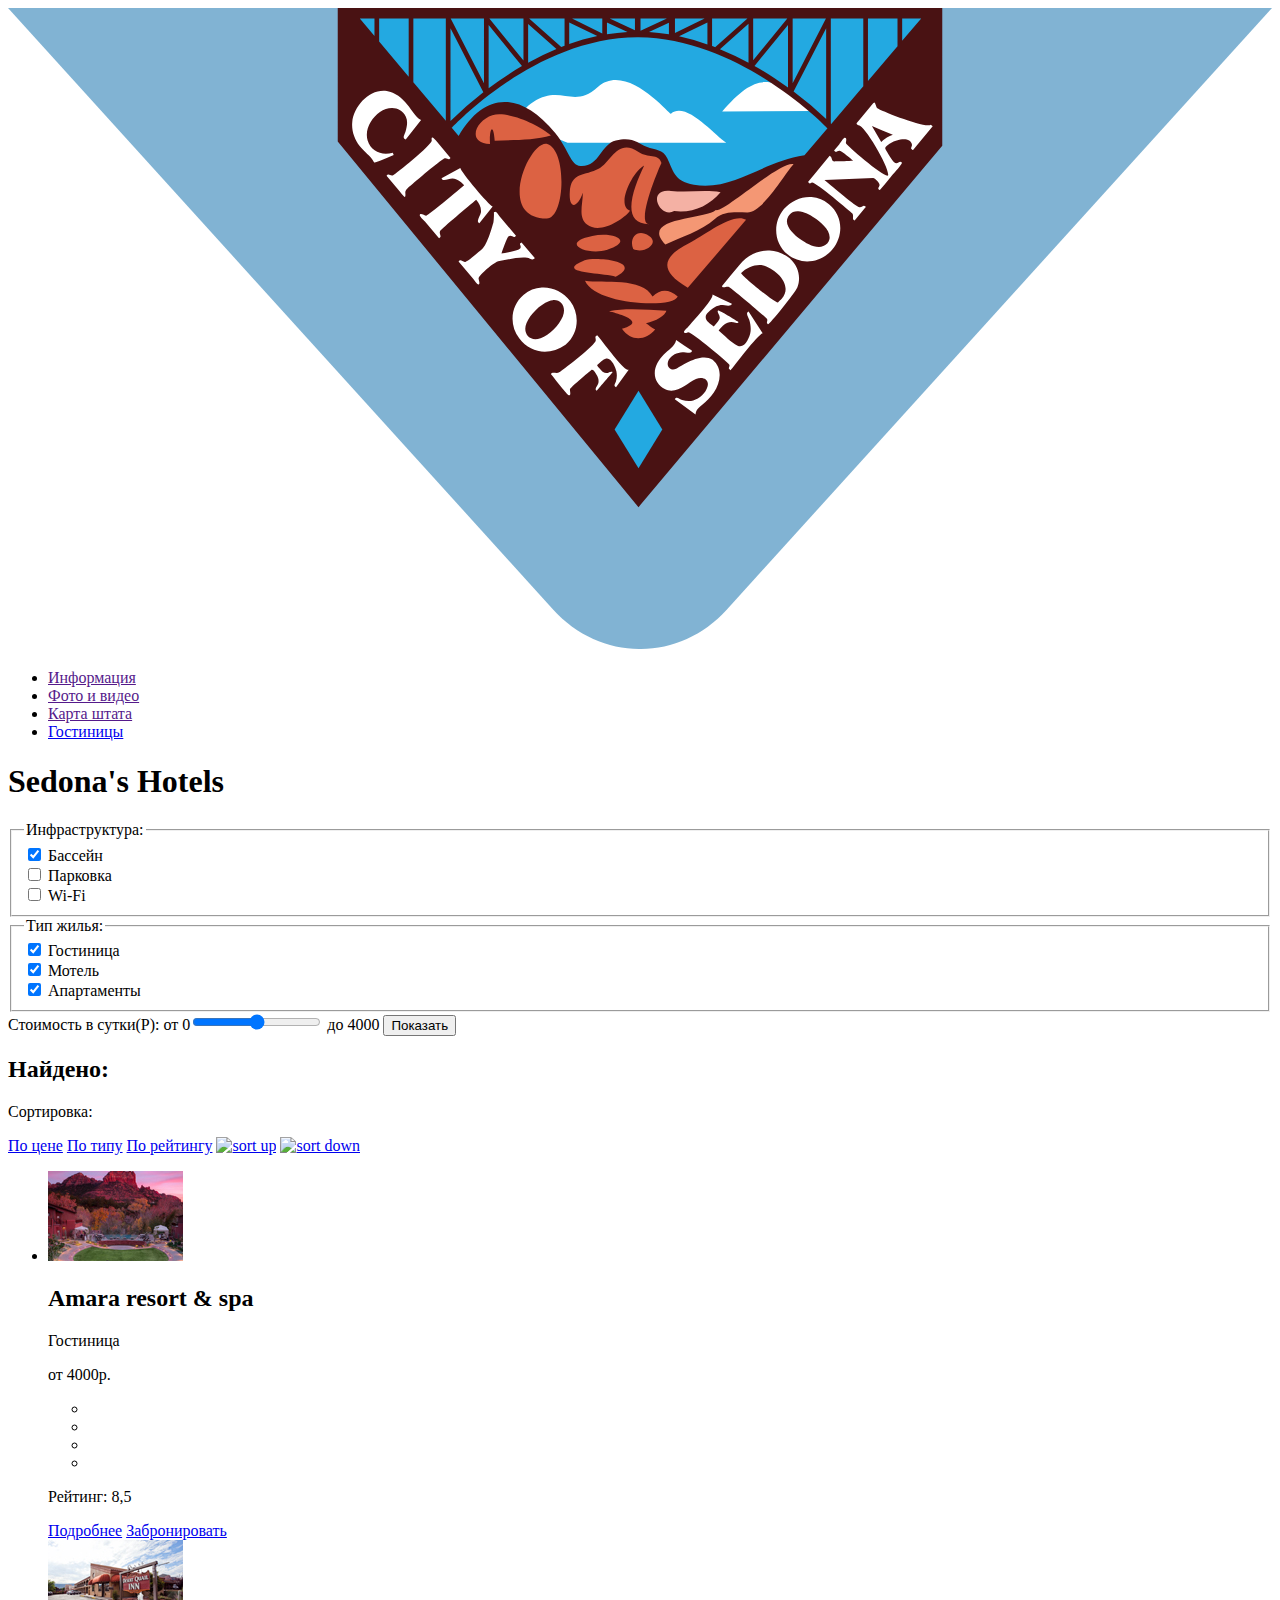
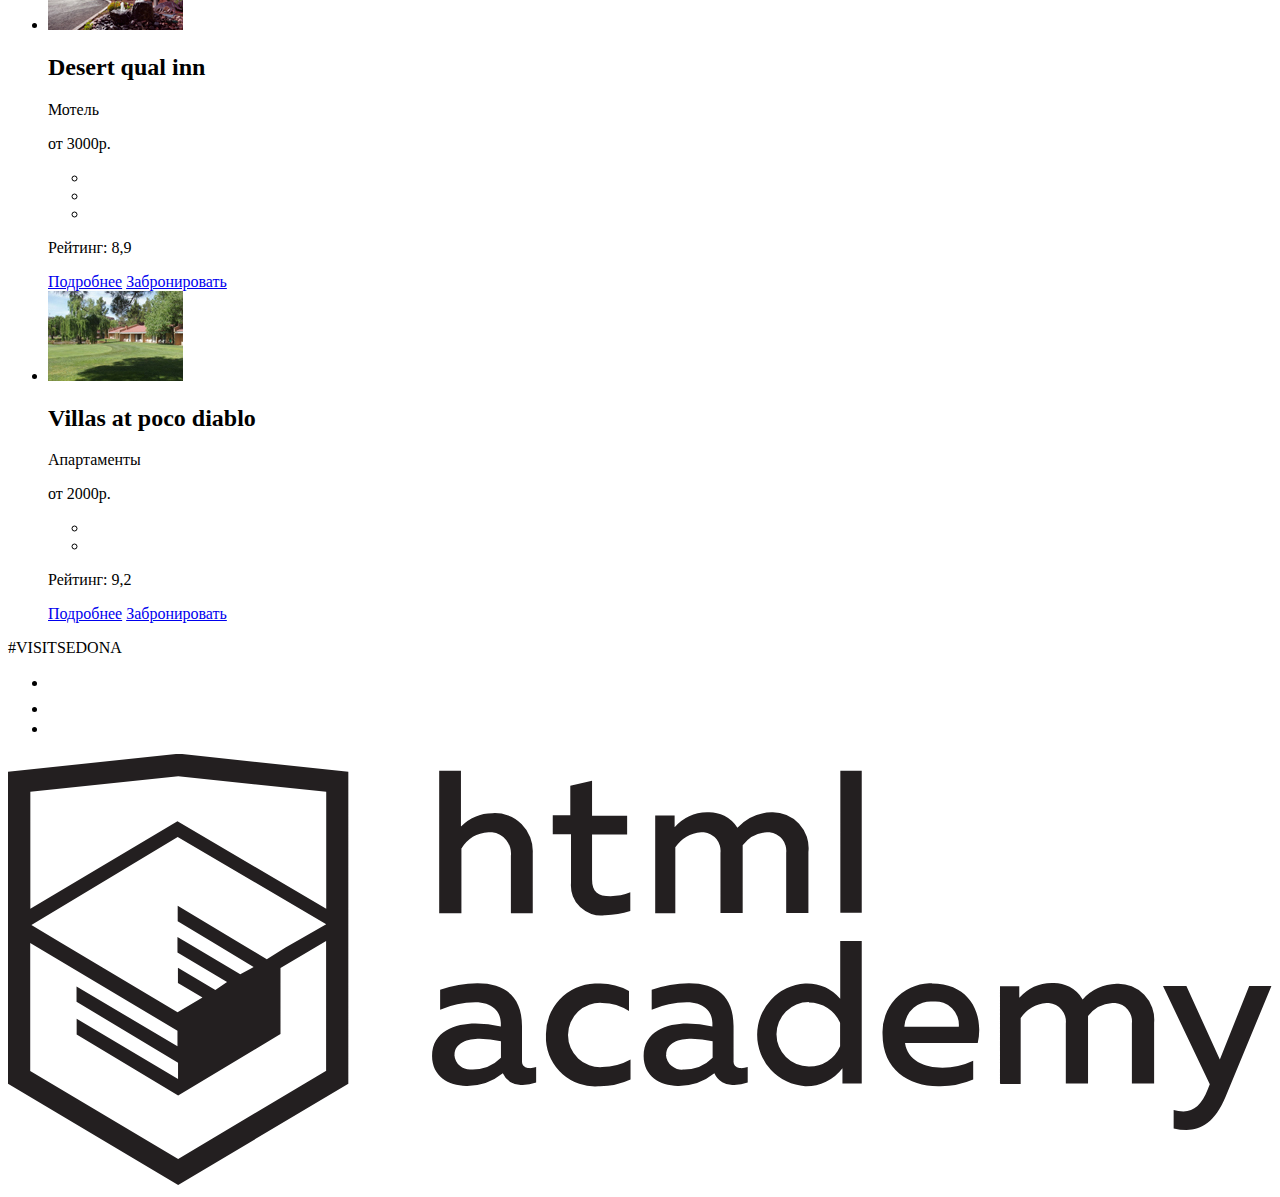
==== inner.html @ 4bd3dede "доступность" ====
<!DOCTYPE html>
<html lang="ru">
  <head>
    <meta charset="utf-8">
    <title>Гостиницы</title>
  </head>
  <body>
 <header>
   <nav>
     <a href="index.html"> <img src="img/logo-sedona.svg"  alt="Logo City of Sedona"></a> <!-- логотип как ссылка на главную страницу, не является пунктом меню-->
    <ul>
      <li><a href="">Информация</a></li> 
      <li><a href="">Фото и видео</a></li>
      <li><a href="">Карта штата</a></li>
      <li><a href="inner.html">Гостиницы</a></li>
    </ul>
   </nav>
 </header>
 <main>
     <h1 class="visually-hidden">Sedona's Hotels</h1>
        <!-- подбор гостиницы по критериям <span></span>-->
<!-- карточки гостиниц -->
<form action="#" method="get">

<fieldset>
    <legend>Инфраструктура:</legend>
  <input type="checkbox" name="pool" checked id="pool-field"> <label for="pool-field">Бассейн</label> <br>
  <input type="checkbox" name="parking"  id="parking-field"> <label for="parking-field">Парковка</label> <br>
  <input type="checkbox" name="wifi" id="wifi-field"> <label for="wifi-field">Wi-Fi</label>
</fieldset>

<fieldset>
    <legend>Тип жилья:</legend>
  <input type="checkbox" name="hotel"  id="hotel-field" checked> <label for="hotel-field">Гостиница</label> <br>
  <input type="checkbox" name="motel" id="motel-field" checked> <label for="motel-field">Мотель</label> <br>
  <input type="checkbox" name="apartments" id="apartments-field" checked> <label for="apartaments-field">Апартаменты</label>
</fieldset>

<label for="range-cost">Стоимость в сутки(Р):</label>
от 0<input type="range" min="0" max="4000" id="range-cost"> до 4000

<input type="submit" value="Показать">

</form>

<div>
  <h2>Найдено:</h2>
  <p>Сортировка:</p>
  <a href="#">По цене</a>
  <a href="#">По типу</a>
  <a href="#">По рейтингу</a>
  <a href="#"><img src="#" alt="sort up"></a>
  <a href="#"><img scr="#" alt="sort down"></a>
</div>
    <section>
      <ul>

        <li>
        <img src="img/hotel1.jpg" alt="hotel1">
        <h2>Amara resort & spa</h2>
        <p>Гостиница</p>
        <p>от 4000р.</p>
        
        <ul> <!-- stars-->
          <li class="stars"></li>
          <li></li>
          <li></li>
          <li></li>
        </ul>
        <p>Рейтинг: 8,5</p>
        <a href="#">Подробнее</a>
        <a href="#">Забронировать</a>
        </li>

        <li>
        <img src="img/hotel2.jpg" alt="hotel2">
        <h2>Desert qual inn</h2>
        <p>Мотель</p>
        <p>от 3000р.</p>
        
        <ul>
          <li></li>
          <li></li>
          <li></li>
        </ul>
        <p>Рейтинг: 8,9</p>
        <a href="#">Подробнее</a>
        <a href="#">Забронировать</a>
        </li>

        <li>
        <img src="img/hotel3.jpg" alt="hotel3">
        <h2>Villas at poco diablo</h2>
        <p>Апартаменты</p>
        <p>от 2000р.</p>
        <ul>
          <li></li>
          <li></li>
        </ul>
        <p>Рейтинг: 9,2</p>
        <a href="#">Подробнее</a>
        <a href="#">Забронировать</a>
        </li>

      </ul>
    </section>



 </main>
 <footer>
    <p>#VISITSEDONA</p>
      <ul>
        <li><a href="#"> <img src="img/twitter.svg" alt="Twitter link"> </a></li>
        <li><a href="#"><img src="img/fb-icon.svg" alt="FaceBook link"></a></li>
        <li><a href="#"><img src="img/youtube.svg" alt="Youtube link"></a></li>
      </ul>
      <a href=""><img src="img/logo-htmlacademy.svg"  alt="Logo HTML Academy"></a>
    
 </footer>
</body>
</html>
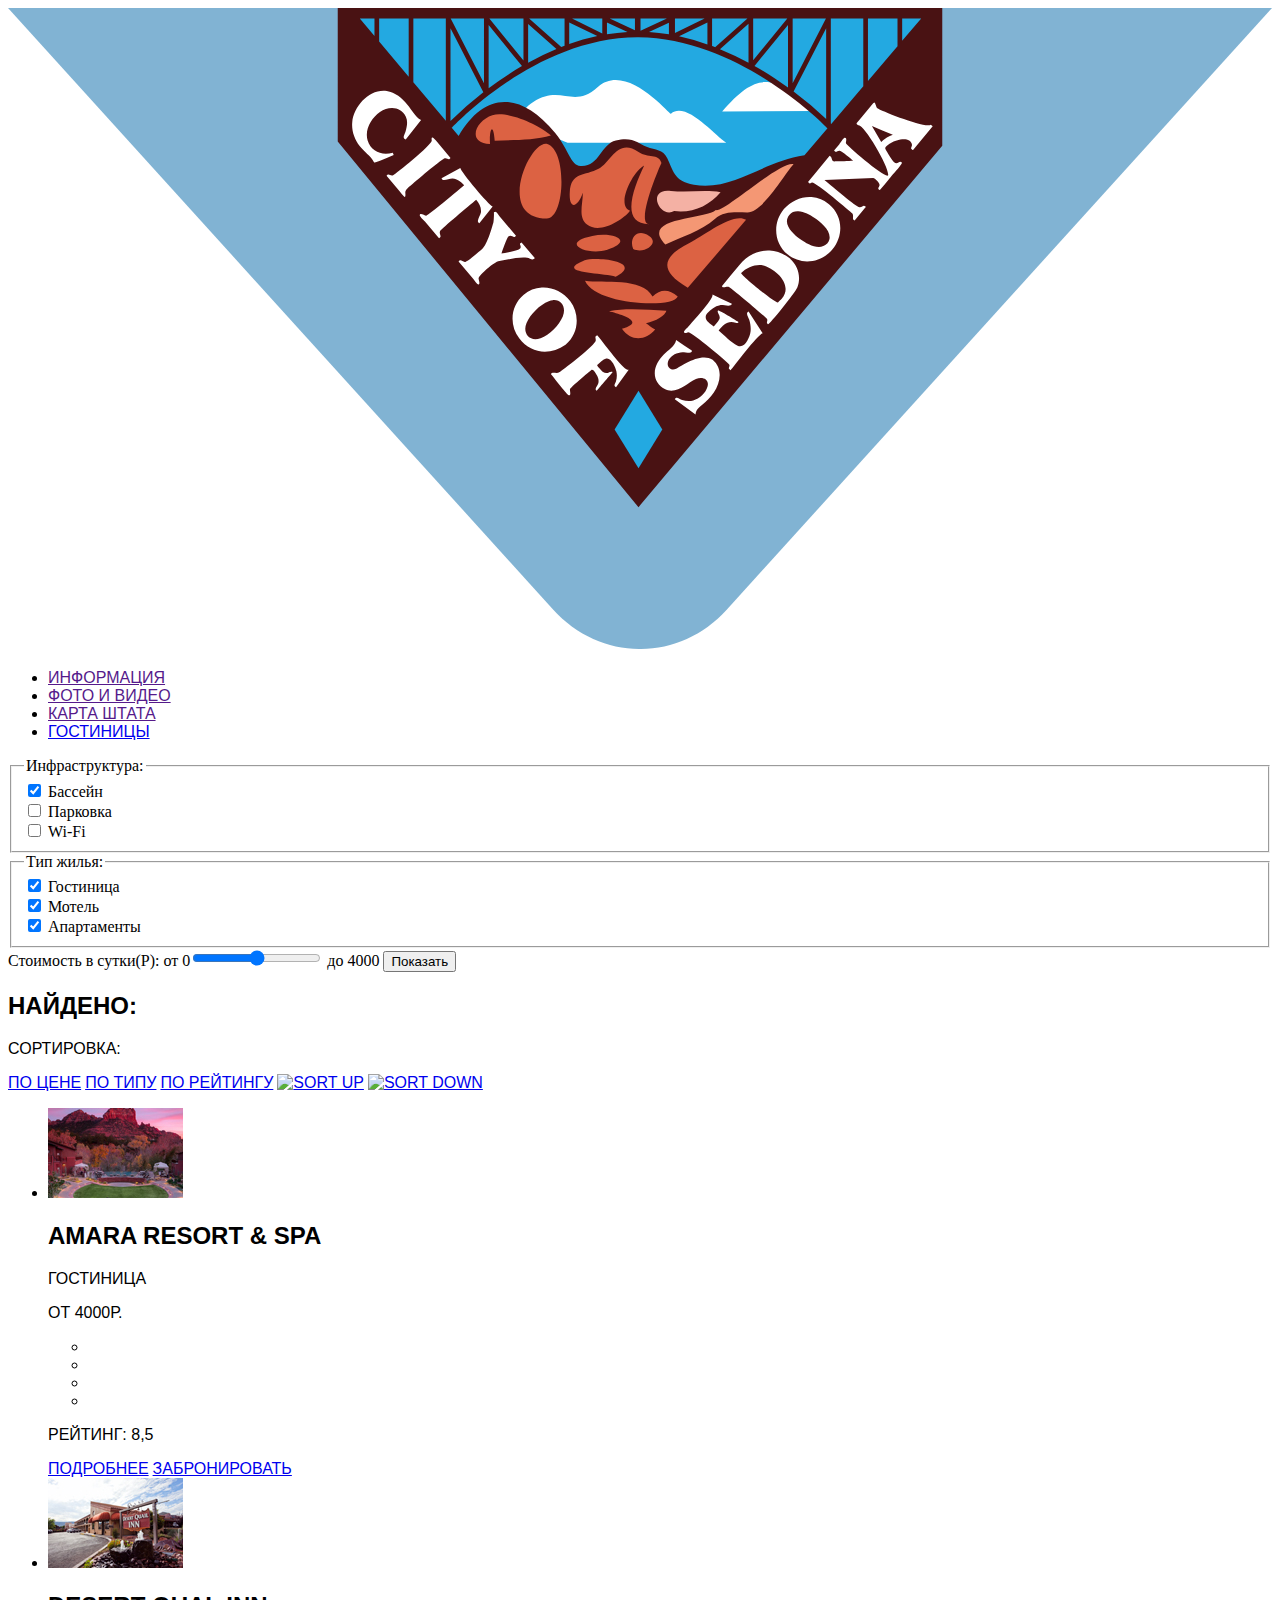
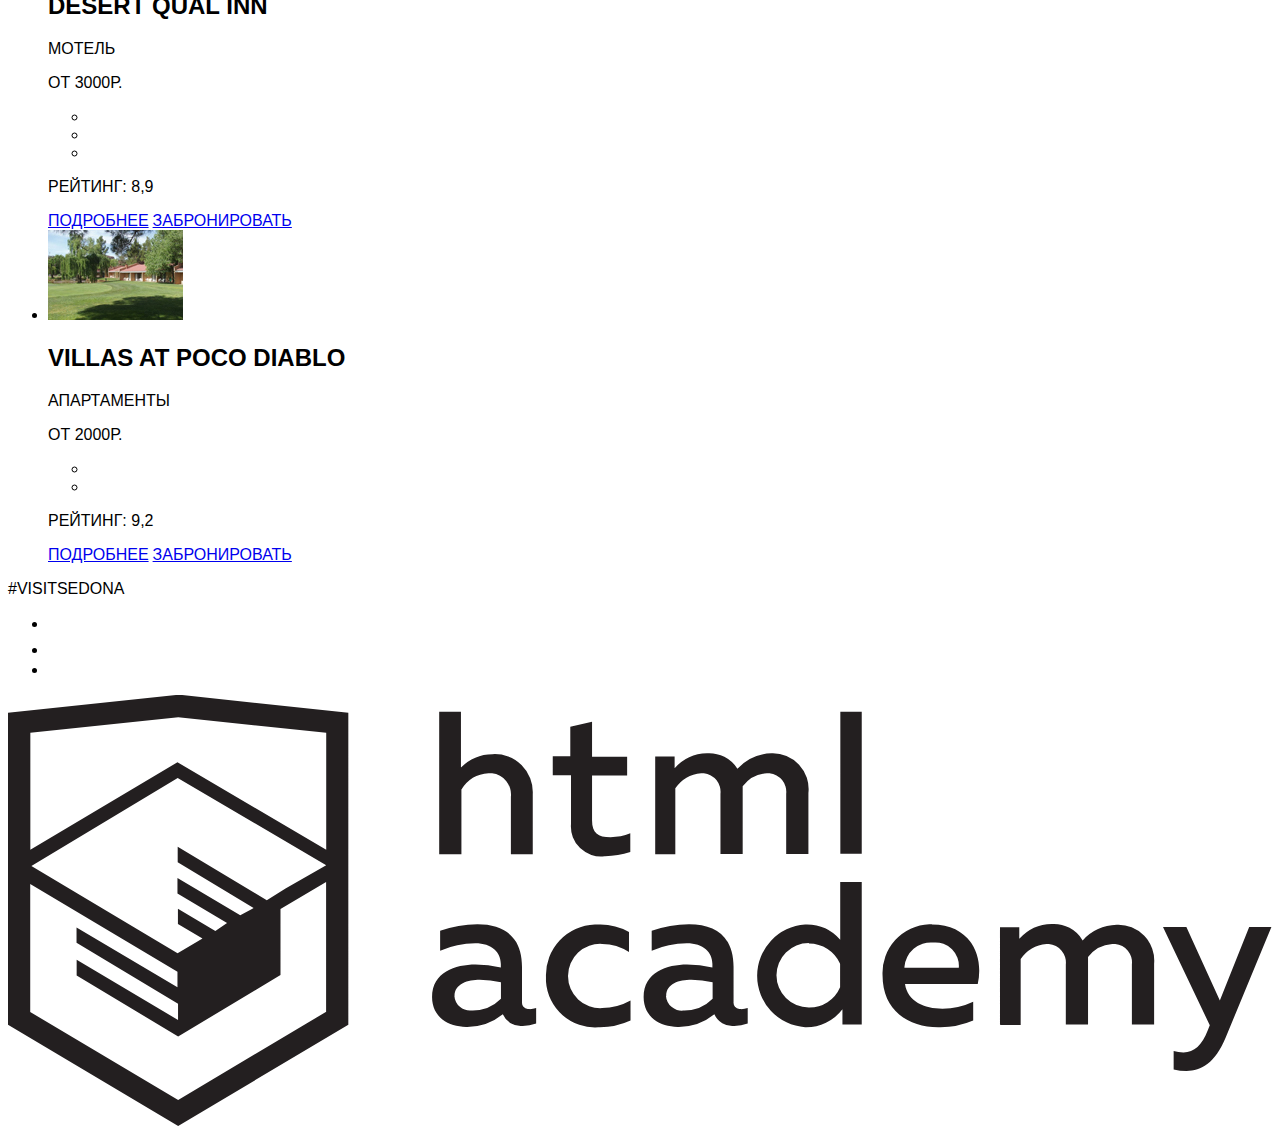
==== commit eeb57e0c: "CSS" ====
--- a/inner.html
+++ b/inner.html
@@ -3,6 +3,7 @@
   <head>
     <meta charset="utf-8">
     <title>Гостиницы</title>
+    <link rel="stylesheet" href="css/index.css">
   </head>
   <body>
  <header>
--- a/css/index.css
+++ b/css/index.css
@@ -0,0 +1,115 @@
+h1{
+    display: none
+}
+.maintext{
+    background-image: url(background_photo.jpg);
+    background-color: cadetblue;
+}
+
+.form1{
+    display: none;
+}
+p{
+    font-family: 'PT Sans', sans-serif;
+    text-transform: uppercase;
+    
+}
+a{
+    font-family: 'PT Sans', sans-serif;
+    text-transform: uppercase;
+}
+h2{
+    font-family: 'PT Sans', sans-serif;
+    text-transform: uppercase;
+}
+h3{
+    font-family: 'PT Sans', sans-serif;
+    text-transform: uppercase;
+}
+.li1{
+    background-color: #81b3d2;
+    color: white;
+}
+.greyli{
+    background-color: #eeeeee;
+}
+.header{
+
+}
+.menu1 
+{
+    float: left;
+    width: 150px;
+    min-height: 50px;
+    margin-left: 10px; 
+}
+.menu2{
+    float: left;
+    width: 150px;
+    min-height: 50px;
+}
+
+.menu4{
+    float: right;
+    width: 150px;
+    min-height: 50px;
+}
+.menu3{
+    float:
+}
+.menu5{
+    float: right;
+    width: 150px;
+    height: 50px;
+}
+.main{
+    clear: both;
+}
+.imageli1{
+    float: left;
+    width: 400px;
+    margin-right: 9px;
+    min-height: 255px;
+}
+
+.reasons{
+    clear: both;
+}
+.reason1{
+    float: left;
+  width: 400px;
+  min-height: 320px;
+  text-align: center;
+}
+.reason2{
+    float: left;
+  width: 400px;
+  min-height: 320px;
+  text-align: center;
+}
+.reason3{
+    float: right;
+  width: 400px;
+  min-height: 320px;
+  text-align: center;
+}
+.imageli2{
+    clear: both;
+}
+.li3{
+    float: left;
+  width: 400px;
+  min-height: 320px;
+  text-align: center;
+}
+.li4{
+    float: left;
+  width: 400px;
+  min-height: 320px;
+  text-align: center;
+}
+.li5{
+    float: right;
+  width: 400px;
+  min-height: 320px;
+  text-align: center;
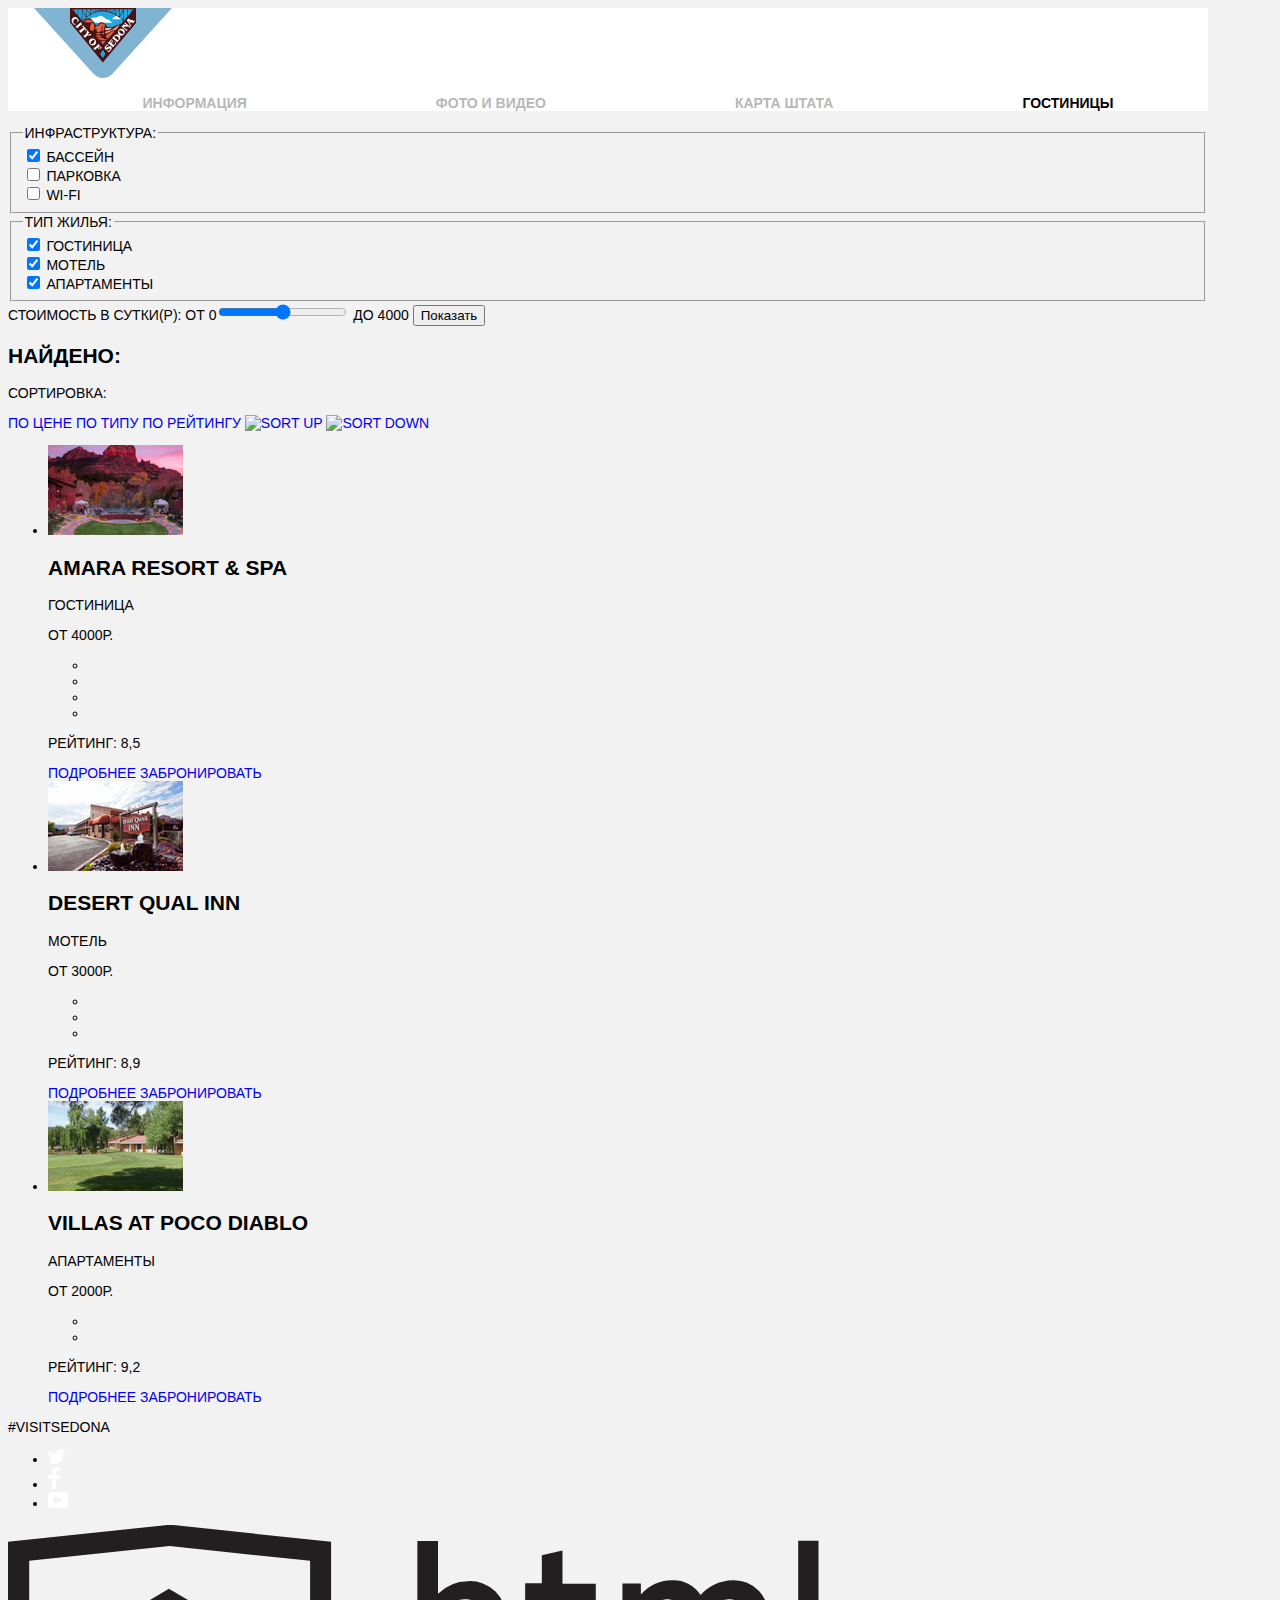
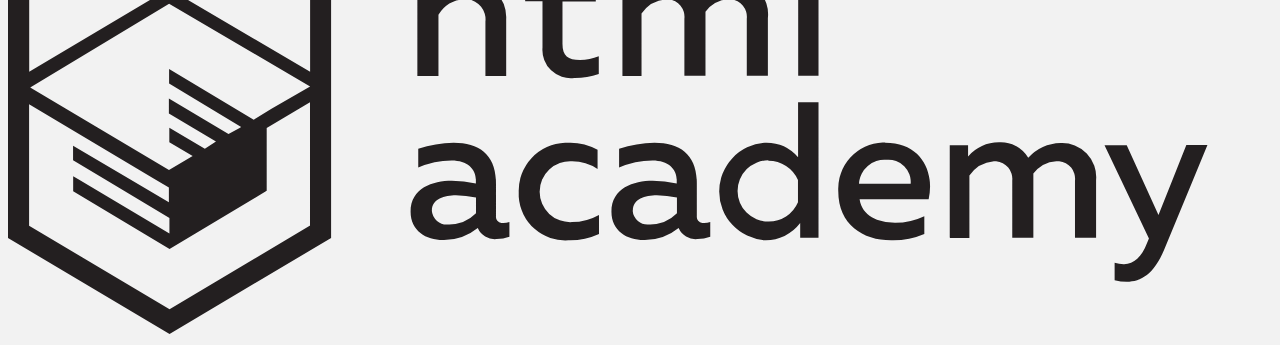
==== commit 687fa194: "css" ====
--- a/inner.html
+++ b/inner.html
@@ -6,17 +6,17 @@
     <link rel="stylesheet" href="css/index.css">
   </head>
   <body>
- <header>
-   <nav>
-     <a href="index.html"> <img src="img/logo-sedona.svg"  alt="Logo City of Sedona"></a> <!-- логотип как ссылка на главную страницу, не является пунктом меню-->
-    <ul>
-      <li><a href="">Информация</a></li> 
-      <li><a href="">Фото и видео</a></li>
-      <li><a href="">Карта штата</a></li>
-      <li><a href="inner.html">Гостиницы</a></li>
-    </ul>
-   </nav>
- </header>
+    <header>
+      <nav class="main-navigation">
+       <a href="index.html"  > <img src="img/logo-sedona.svg" height="70px" width="190px" alt="Logo City of Sedona"></a> <!-- логотип как ссылка на главную страницу, не является пунктом меню-->
+       <ul class="nonelist site-navigation">
+         <li ><a href="">Информация</a></li> 
+         <li ><a href="">Фото и видео</a></li>
+         <li ><a href="">Карта штата</a></li>
+         <li ><a href="inner.html">Гостиницы</a></li>
+       </ul>
+      </nav>
+    </header>
  <main>
      <h1 class="visually-hidden">Sedona's Hotels</h1>
         <!-- подбор гостиницы по критериям <span></span>-->
@@ -116,7 +116,7 @@
         <li><a href="#"><img src="img/fb-icon.svg" alt="FaceBook link"></a></li>
         <li><a href="#"><img src="img/youtube.svg" alt="Youtube link"></a></li>
       </ul>
-      <a href=""><img src="img/logo-htmlacademy.svg"  alt="Logo HTML Academy"></a>
+      <a href="https://htmlacademy.ru/intensive/htmlcss"><img src="img/logo-htmlacademy.svg"  alt="Logo HTML Academy"></a>
     
  </footer>
 </body>
--- a/css/index.css
+++ b/css/index.css
@@ -1,115 +1,98 @@
+body{
+    font-family: 'PT Sans', sans-serif;
+    text-transform: uppercase;
+    font-size: 14px;
+    background-color: #f2f2f2;
+
+
+    
+    width: 1200px;
+}
+.main-navigation{
+    background-color: white;
+    font-size: 14px;
+    font-weight: 700;
+  color: black;
+ 
+}
+.site-navigation{
+    display: flex;
+    flex-direction: row;
+    justify-content: space-around;
+    
+}
+.site-navigation a{
+    color: black;
+}
+.site-navigation a:hover, .ssite-navigation a:focus{
+color: #81b3d2;
+}
+.site-navigation a:visited{
+color: #b7b7b7;
+}
 h1{
     display: none
 }
+
 .maintext{
-    background-image: url(background_photo.jpg);
+    background: url("../img/background_photo.jpg") repeat 0 0;;
+    background-size: cover;
+    background-repeat: no-repeat;
     background-color: cadetblue;
+    background-position: 50% 50%;
+    text-align: center;
 }
 
-.form1{
-    display: none;
-}
-p{
-    font-family: 'PT Sans', sans-serif;
-    text-transform: uppercase;
-    
-}
+
 a{
     font-family: 'PT Sans', sans-serif;
     text-transform: uppercase;
+    text-decoration: none;    
+    
+}
+.center-text{
+    text-align: center;
+    background-color: white;
+}
+.fistline, .secondline, .thirdline, .fourthline{
+    display: flex;
+    flex-direction: row;
+}
+.blue{
+    color: white;
+    background-color: #81b3d2;
+}
+.grey{
+    background-color: #eeeeee;
+}
+.nonelist{
+    list-style-type: none;
+}
+.contacts{
+    background-color: #81b3d2;
 }
 h2{
-    font-family: 'PT Sans', sans-serif;
-    text-transform: uppercase;
-}
-h3{
-    font-family: 'PT Sans', sans-serif;
-    text-transform: uppercase;
-}
-.li1{
-    background-color: #81b3d2;
-    color: white;
-}
-.greyli{
-    background-color: #eeeeee;
-}
-.header{
-
-}
-.menu1 
-{
-    float: left;
-    width: 150px;
-    min-height: 50px;
-    margin-left: 10px; 
-}
-.menu2{
-    float: left;
-    width: 150px;
-    min-height: 50px;
+    font-size: 21px;
 }
 
-.menu4{
-    float: right;
-    width: 150px;
-    min-height: 50px;
+.house::before{
+    content:" ";
+    background: url("/img/icon-1.png") no-repeat 0% 0%;
 }
-.menu3{
-    float:
+.reasons-3, .reasons-list{
+    text-align: center;
 }
-.menu5{
-    float: right;
-    width: 150px;
-    height: 50px;
+.reasons-3{
+    background-color: white;
 }
-.main{
-    clear: both;
+.footer-navigation{
+    display: flex;
+    flex-direction: row;
+    justify-content: space-around;
+    background-color: white;
 }
-.imageli1{
-    float: left;
-    width: 400px;
-    margin-right: 9px;
-    min-height: 255px;
-}
-
-.reasons{
-    clear: both;
-}
-.reason1{
-    float: left;
-  width: 400px;
-  min-height: 320px;
-  text-align: center;
-}
-.reason2{
-    float: left;
-  width: 400px;
-  min-height: 320px;
-  text-align: center;
-}
-.reason3{
-    float: right;
-  width: 400px;
-  min-height: 320px;
-  text-align: center;
-}
-.imageli2{
-    clear: both;
-}
-.li3{
-    float: left;
-  width: 400px;
-  min-height: 320px;
-  text-align: center;
-}
-.li4{
-    float: left;
-  width: 400px;
-  min-height: 320px;
-  text-align: center;
-}
-.li5{
-    float: right;
-  width: 400px;
-  min-height: 320px;
-  text-align: center;
+.contacts{
+    display: flex;
+    flex-direction: row;
+    justify-content: space-between;
+}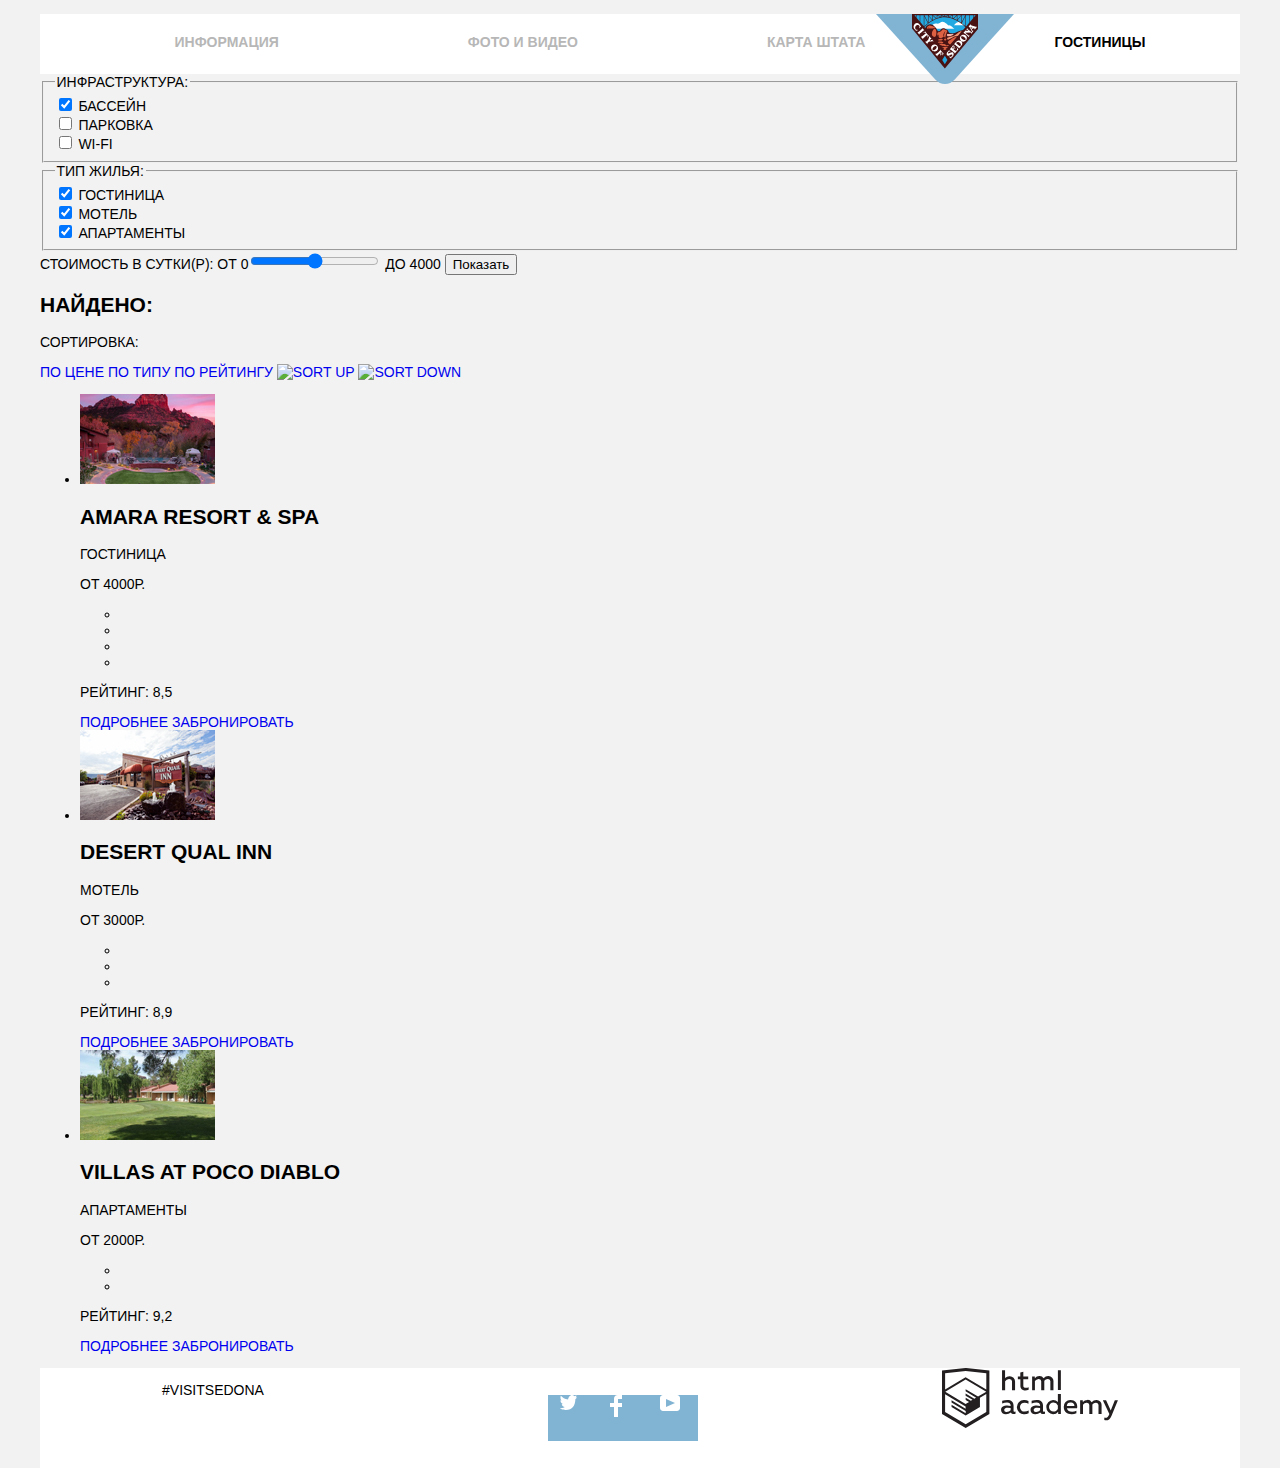
==== commit 584f8666: "сыы" ====
--- a/inner.html
+++ b/inner.html
@@ -7,18 +7,18 @@
   </head>
   <body>
     <header>
-      <nav class="main-navigation">
-       <a href="index.html"  > <img src="img/logo-sedona.svg" height="70px" width="190px" alt="Logo City of Sedona"></a> <!-- логотип как ссылка на главную страницу, не является пунктом меню-->
-       <ul class="nonelist site-navigation">
-         <li ><a href="">Информация</a></li> 
-         <li ><a href="">Фото и видео</a></li>
-         <li ><a href="">Карта штата</a></li>
-         <li ><a href="inner.html">Гостиницы</a></li>
-       </ul>
-      </nav>
-    </header>
+      <a href="index.html" class="logo" > <img src="img/logo-sedona.svg" height="70px" width="190px" alt="Logo City of Sedona"></a>
+     <nav class="main-navigation">
+      <ul class="nonelist site-navigation">
+        <li ><a href="">Информация</a></li> 
+        <li ><a href="">Фото и видео</a></li>
+        <li ><a href="">Карта штата</a></li>
+        <li ><a href="inner.html">Гостиницы</a></li>
+      </ul>
+     </nav>
+   </header>
  <main>
-     <h1 class="visually-hidden">Sedona's Hotels</h1>
+     <h1 class="sedona">Sedona's Hotels</h1>
         <!-- подбор гостиницы по критериям <span></span>-->
 <!-- карточки гостиниц -->
 <form action="#" method="get">
@@ -109,15 +109,16 @@
 
 
  </main>
- <footer>
-    <p>#VISITSEDONA</p>
-      <ul>
-        <li><a href="#"> <img src="img/twitter.svg" alt="Twitter link"> </a></li>
-        <li><a href="#"><img src="img/fb-icon.svg" alt="FaceBook link"></a></li>
-        <li><a href="#"><img src="img/youtube.svg" alt="Youtube link"></a></li>
-      </ul>
-      <a href="https://htmlacademy.ru/intensive/htmlcss"><img src="img/logo-htmlacademy.svg"  alt="Logo HTML Academy"></a>
-    
- </footer>
+ <footer class="footer-navigation">
+  <p>#VISITSEDONA</p>
+
+    <ul class="nonelist contacts">
+      <li><a href="https://twitter.com/hashtag/sedona"> <img src="img/twitter.svg" alt="Twitter link"> </a></li>
+      <li><a href="https://www.facebook.com/VisitSedona/"><img src="img/fb-icon.svg" alt="FaceBook link"></a></li>
+      <li><a href="https://www.youtube.com/results?search_query=sedona"><img src="img/youtube.svg" alt="Youtube link"></a></li>
+    </ul>
+
+    <a href="https://htmlacademy.ru/intensive/htmlcss"><img src="img/logo-htmlacademy.svg"  alt="Logo HTML Academy" height="60px"></a>
+</footer>
 </body>
 </html>
--- a/css/index.css
+++ b/css/index.css
@@ -1,25 +1,36 @@
 body{
-    font-family: 'PT Sans', sans-serif;
+    font-family: 'PT Sans', "Tahoma", sans-serif;
     text-transform: uppercase;
     font-size: 14px;
     background-color: #f2f2f2;
-
+  
 
     
     width: 1200px;
+    margin: 0 auto;
+}
+.logo{
+    position: absolute;
+    left: 850px;
+    
+}
+header{
+    padding-top:0;
+    margin: auto;
 }
 .main-navigation{
     background-color: white;
     font-size: 14px;
     font-weight: 700;
   color: black;
- 
+    height: 60px;
+    padding:0;
 }
 .site-navigation{
     display: flex;
     flex-direction: row;
     justify-content: space-around;
-    
+    padding-top: 20px;
 }
 .site-navigation a{
     color: black;
@@ -30,7 +41,7 @@
 .site-navigation a:visited{
 color: #b7b7b7;
 }
-h1{
+.sedona{
     display: none
 }
 
@@ -41,8 +52,16 @@
     background-color: cadetblue;
     background-position: 50% 50%;
     text-align: center;
-}
-
+    height: 500px;
+    
+}
+.maintext img{
+    padding-top: 75px;
+}
+.border{
+    position: relative;
+    bottom: 50px;
+}
 
 a{
     font-family: 'PT Sans', sans-serif;
@@ -53,46 +72,187 @@
 .center-text{
     text-align: center;
     background-color: white;
-}
-.fistline, .secondline, .thirdline, .fourthline{
-    display: flex;
-    flex-direction: row;
+    height: 215px;
+}
+.center-text h2{
+    padding-top: 60px;
+    width: 440px;
+    margin: auto;
+}
+.line{
+    display: flex;
+    flex-direction: row;
+    margin: 0;
+    
+}
+.row-line{
+    display: flex;
+    flex-direction: row-reverse;
 }
 .blue{
     color: white;
     background-color: #81b3d2;
-}
+    height: 255px;
+    width: 400px; 
+}
+.blue p{
+    width: 302px;
+    margin: auto;
+}
+
 .grey{
     background-color: #eeeeee;
+    height: 255px;
+    width: 400px;
 }
 .nonelist{
     list-style-type: none;
 }
-.contacts{
-    background-color: #81b3d2;
-}
+
 h2{
     font-size: 21px;
 }
 
 .house::before{
-    content:" ";
-    background: url("/img/icon-1.png") no-repeat 0% 0%;
+    content:"";
+    background: url("../img/icon-1.png") no-repeat 0% 0%;
+    width: 75px;
+    height: 72px;
+    display:block;
+    margin: 0% auto;
+}
+.food::before{
+    content:"";
+    background: url("../img/icon-3.png") no-repeat 0% 0%;
+    width: 74px;
+    height: 70px;
+    display:block;
+    margin: 0% auto;
+}
+.relic::before{
+    content:"";
+    background: url("../img/icon-2.png") no-repeat 0% 0%;
+    width: 64px;
+    height: 76px;
+    display:block;
+    margin: 0% auto;
 }
 .reasons-3, .reasons-list{
     text-align: center;
+    padding-left: 0;
+    margin: auto;
 }
 .reasons-3{
     background-color: white;
-}
+    height: 330px;
+}
+.reasons-3 li{
+    width: 400px;
+    margin: auto;
+}
+.reasons-3 p{
+    width: 285px;
+    margin: 0 auto;
+    color: #333333;
+}
+.grey p{
+    color: #333333;
+}
+
+.interesting{
+    height: 295px;
+    background-color: white;
+    text-align: center;
+   
+}
+.interesting h2{
+    padding-top: 100px;
+    margin: auto;
+    font-size: 30px; 
+}
+.form1{
+    background-color: white;
+    height: 395px;
+    width: 570px;
+    margin: auto;
+    position: absolute;
+    right:650px;
+    box-shadow: 0 5px 10px -5px #b7b7b7;
+    font-weight: 700;
+    display: flex;
+    flex-wrap: wrap;
+    margin: auto;
+    justify-content: center;
+}
+.form1 .date:first-child{
+    padding-top: 56px;
+}
+.search{
+    cursor: pointer;
+    display: block;
+    text-transform: uppercase;
+    background-color: #81b3d2;
+    color: white;
+    font-family: 'PT Sans', "Tahoma", sans-serif;
+    font-size: 21px;
+    font-weight: 700;
+    height: 50px;
+    width: 460px;
+    border: none;
+}
+
+.date-input{
+    border: #000;
+    width: 364px;
+    height: 38px;
+    background-color: #f2f2f2;
+  }
+  .number-input{
+    border: #000;
+    width: 38px;
+    height: 38px;
+    background-color: #f2f2f2;
+  }
+  .put{
+      display: flex;
+      flex-direction: row;
+      width: 440px;
+      justify-content: space-around;
+  }
+  .minus, .plus{
+    border: #000;
+    width: 38px;
+    height: 38px;
+    background-color: #f2f2f2;
+    font-weight: 700;
+  }
+  input::placeholder {
+    color: red;
+  }
 .footer-navigation{
     display: flex;
     flex-direction: row;
     justify-content: space-around;
     background-color: white;
+    height: 100px;
+    margin: 0 auto;
+    justify-content: space-around;
 }
 .contacts{
     display: flex;
     flex-direction: row;
     justify-content: space-between;
-}+    width: 150px;
+    
+}
+.contacts li{
+    background-color: #81b3d2;
+    width: 46px;
+    height: 46px;
+    padding-left: 6px;
+    margin: auto;
+}
+.contacts a{
+    padding-left: 6px;
+    margin: auto;
+}
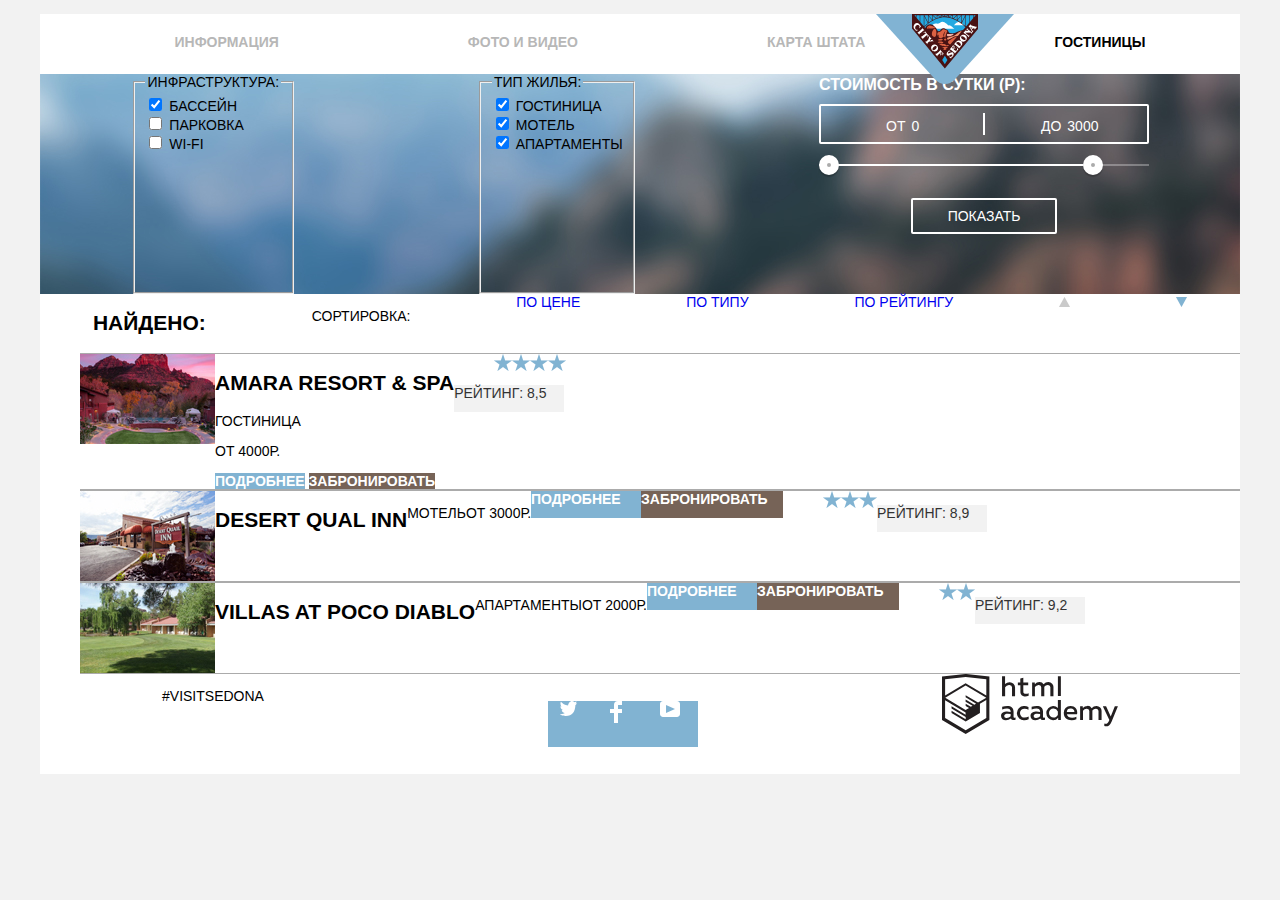
==== commit c04e89f7: "css" ====
--- a/inner.html
+++ b/inner.html
@@ -21,9 +21,9 @@
      <h1 class="sedona">Sedona's Hotels</h1>
         <!-- подбор гостиницы по критериям <span></span>-->
 <!-- карточки гостиниц -->
-<form action="#" method="get">
+<form action="#" method="get" class="form2">
 
-<fieldset>
+<fieldset class="checkboxx">
     <legend>Инфраструктура:</legend>
   <input type="checkbox" name="pool" checked id="pool-field"> <label for="pool-field">Бассейн</label> <br>
   <input type="checkbox" name="parking"  id="parking-field"> <label for="parking-field">Парковка</label> <br>
@@ -37,74 +37,99 @@
   <input type="checkbox" name="apartments" id="apartments-field" checked> <label for="apartaments-field">Апартаменты</label>
 </fieldset>
 
-<label for="range-cost">Стоимость в сутки(Р):</label>
-от 0<input type="range" min="0" max="4000" id="range-cost"> до 4000
-
-<input type="submit" value="Показать">
-
+<div class="filter-range">
+  <div class="filter-range-title">Стоимость в сутки (р):</div>
+  <div class="price-controls">
+    <label class="min-price">от <input type="text" name="min-price" value="0"></label>
+    <label class="max-price">до <input type="text" name="max-price" value="3000"></label>
+  </div>
+  <div class="range-controls">
+    <div class="scale">
+      <div class="bar"></div>
+    </div>
+    <div class="range-toggle range-toggle-min"></div>
+    <div class="range-toggle range-toggle-max"></div>
+  </div>
+<input class="btn-transparent" type="submit" value="Показать">
+</div>
 </form>
 
-<div>
+<div class="search-filter">
   <h2>Найдено:</h2>
   <p>Сортировка:</p>
   <a href="#">По цене</a>
   <a href="#">По типу</a>
   <a href="#">По рейтингу</a>
-  <a href="#"><img src="#" alt="sort up"></a>
-  <a href="#"><img scr="#" alt="sort down"></a>
+  <a href="#"><img src="img/icon-up-dir.png" alt="sort up"></a>
+  <a href="#"><img src="img/icon-down-dir.png" alt="sort down"></a>
 </div>
-    <section>
-      <ul>
 
-        <li>
-        <img src="img/hotel1.jpg" alt="hotel1">
-        <h2>Amara resort & spa</h2>
-        <p>Гостиница</p>
-        <p>от 4000р.</p>
-        
-        <ul> <!-- stars-->
-          <li class="stars"></li>
-          <li></li>
-          <li></li>
-          <li></li>
-        </ul>
-        <p>Рейтинг: 8,5</p>
-        <a href="#">Подробнее</a>
-        <a href="#">Забронировать</a>
-        </li>
+<section>
+  <ul class="hotels-list nonelist">
 
-        <li>
-        <img src="img/hotel2.jpg" alt="hotel2">
-        <h2>Desert qual inn</h2>
-        <p>Мотель</p>
-        <p>от 3000р.</p>
-        
-        <ul>
-          <li></li>
-          <li></li>
-          <li></li>
-        </ul>
-        <p>Рейтинг: 8,9</p>
-        <a href="#">Подробнее</a>
-        <a href="#">Забронировать</a>
-        </li>
+    
+    <li class="hotel">
+    <div>
+    <img src="img/hotel1.jpg" alt="hotel1" height="90px" width="135px">
+  </div>
+    <div>
+    <h2>Amara resort & spa</h2>
+    <p>Гостиница</p>
+    <p>от 4000р.</p>
+    <a href="#" class="more">Подробнее</a>
+    <a href="#" class="book">Забронировать</a>
+    </div>
 
-        <li>
-        <img src="img/hotel3.jpg" alt="hotel3">
-        <h2>Villas at poco diablo</h2>
-        <p>Апартаменты</p>
-        <p>от 2000р.</p>
-        <ul>
-          <li></li>
-          <li></li>
-        </ul>
-        <p>Рейтинг: 9,2</p>
-        <a href="#">Подробнее</a>
-        <a href="#">Забронировать</a>
-        </li>
+    <div class="rate">
+    <ul class="nonelist star-list"> <!-- stars-->
+      <li class="stars"></li>
+      <li class="stars"></li>
+      <li class="stars"></li>
+      <li class="stars"></li>
+    </ul>
+    <p class="rate-box">Рейтинг: 8,5</p>
+    </div>
 
-      </ul>
-    </section>
+    </li>
+    
+
+    
+    <li class="hotel">
+    <img src="img/hotel2.jpg" alt="hotel2" height="90px" width="135px">
+    <h2>Desert qual inn</h2>
+    <p>Мотель</p>
+    <p>от 3000р.</p>
+    <a href="#" class="more">Подробнее</a>
+    <a href="#" class="book">Забронировать</a>
+
+    <ul class="nonelist star-list">
+      <li class="stars"></li>
+      <li class="stars"></li>
+      <li class="stars"></li>
+    </ul>
+    <p class="rate-box">Рейтинг: 8,9</p>
+    </li>
+ 
+
+ 
+    <li class="hotel">
+    <img src="img/hotel3.jpg" alt="hotel3" height="90px" width="135px">
+    <h2>Villas at poco diablo</h2>
+    <p>Апартаменты</p>
+    <p>от 2000р.</p>
+    <a href="#" class="more">Подробнее</a>
+    <a href="#" class="book">Забронировать</a>
+
+    <ul class="nonelist star-list">
+      <li class="stars"></li>
+      <li class="stars"></li>
+    </ul>
+    <p class="rate-box">Рейтинг: 9,2</p>
+    </li>
+  
+
+  </ul>
+</section>
 
 
 
--- a/css/index.css
+++ b/css/index.css
@@ -236,7 +236,7 @@
     background-color: white;
     height: 100px;
     margin: 0 auto;
-    justify-content: space-around;
+    
 }
 .contacts{
     display: flex;
@@ -256,3 +256,199 @@
     padding-left: 6px;
     margin: auto;
 }
+
+
+
+
+/*  page 2 */
+
+.form2{
+    background-color: #567a9c;
+    background-image: url("../img/filter_background.jpg");
+    height: 220px;
+    width: 1200px;
+    display: flex;
+    justify-content: space-around;
+}
+
+
+.filter-range {
+    width: 330px;
+   
+  
+    color: #ffffff;
+    text-transform: uppercase;
+  }
+.filter-range-title {
+    margin-bottom: 9px;
+  
+    font-weight: 600;
+    font-size: 16px;
+    line-height: 21px;
+}
+.price-controls {
+    position: relative;
+    
+    height: 36px;
+    margin-bottom: 20px;
+    
+    font-size: 0;
+  
+    border: 2px solid #ffffff;
+    border-radius: 2px;
+}
+.price-controls::after {
+    content: "";
+    position: absolute;
+    top: 50%;
+    left: 50%;
+  
+    width: 2px;
+    height: 22px;
+  
+    background: #ffffff;
+    transform: translate(-50%, -50%);
+}
+.price-controls label {
+    display: inline-block;
+  
+    font-size: 14px;
+    line-height: 38px;
+    vertical-align: top;
+  
+    cursor: pointer;
+}
+.price-controls .min-price,
+.price-controls .max-price {
+    width: 90px;
+    padding-left: 65px;
+}
+.price-controls input {
+    width: 50px;
+    margin: 0;
+  
+    color: inherit;
+    font: inherit;
+  
+    background: none;
+    border: none;
+}
+.range-controls {
+    position: relative;
+  
+    margin-bottom: 32px;
+}
+.range-controls .scale {
+    height: 2px;
+  
+    background: rgba(255, 255, 255, 0.3);
+}
+.range-controls .bar {
+    width: 80%;
+    height: 2px;
+  
+    background: #ffffff;
+}
+.range-toggle {
+    position: absolute;
+    top: -9px;
+    
+    width: 4px;
+    height: 4px;
+  
+    background: #ababab;
+    border: 8px solid #ffffff;
+    border-radius: 50%;
+    box-shadow: 0 2px 1px 0 rgba(0, 1, 1, 0.2);
+    cursor: pointer;
+}
+.range-toggle:hover {
+    background: #1c4f80;
+}
+.range-toggle-min {
+    left: 0;
+}
+.range-toggle-max {
+    left: 80%;
+}
+.btn-transparent {
+    display: block;
+    margin: 0 auto;
+    padding: 6px 35px;
+  
+    font-size: 14px;
+    line-height: 20px;
+    color: #ffffff;
+    text-transform: uppercase;
+  
+    background: transparent;
+    border: 2px solid #ffffff;
+    border-radius: 2px;
+    cursor: pointer;
+}
+.btn-transparent:hover {
+    color: #000000;
+  
+    background: #ffffff;
+}
+
+.search-filter{
+    display: flex;
+    justify-content: space-around;
+    background-color: white;
+}
+.hotels-list{
+    display: flex;
+    background-color: white;
+    flex-direction: column;
+    margin: 0 auto;
+}
+.hotel{
+    border-top: 1px solid #ababab;
+    border-bottom: 1px solid #ababab;
+    display: flex;
+    flex-direction:row;
+  
+     
+}
+
+.rate{
+  
+    justify-self: end;
+}
+.star-list{
+    display: flex;
+    
+}
+.stars::before{
+    content:"";
+    background: url("../img/star.png") no-repeat 0% 0%;
+    width: 18px;
+    height: 17px;
+    display:block;
+    
+}
+.rate-box{
+    background-color: #f2f2f2;
+    color: #333333;
+    width: 110px;
+    height: 27px;
+    
+}
+.more{
+    background-color: #81b3d2;
+    color: white;
+    height: 27px;
+    width: 110px;
+    font-size: 14px;
+    font-weight: 700;
+    text-decoration: none; 
+}
+.book{
+    background-color: #766357;
+    color: white;
+    height: 27px;
+    width: 142px;
+    font-size: 14px;
+    font-weight: 700;
+}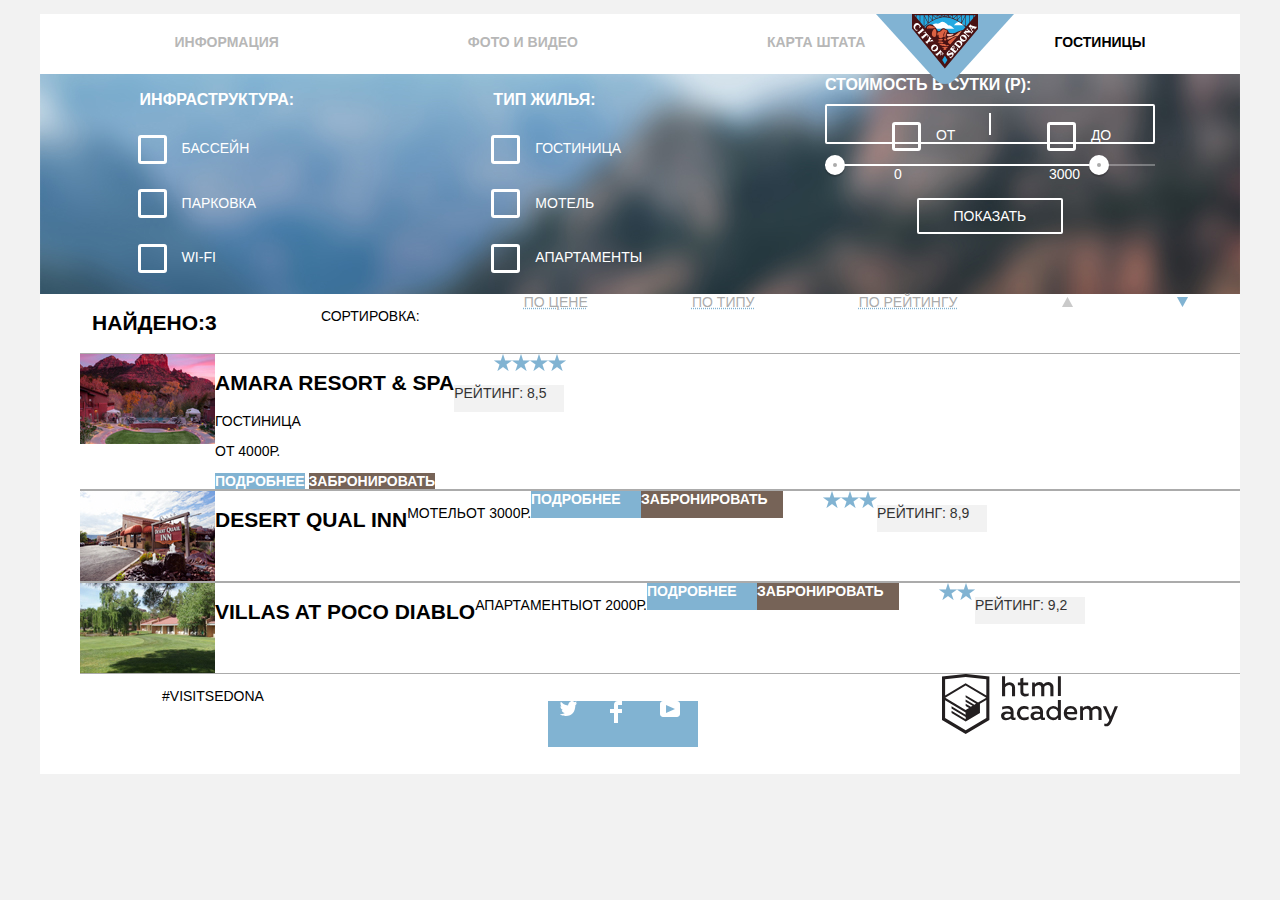
==== commit 0339791c: "css" ====
--- a/inner.html
+++ b/inner.html
@@ -23,18 +23,18 @@
 <!-- карточки гостиниц -->
 <form action="#" method="get" class="form2">
 
-<fieldset class="checkboxx">
-    <legend>Инфраструктура:</legend>
-  <input type="checkbox" name="pool" checked id="pool-field"> <label for="pool-field">Бассейн</label> <br>
-  <input type="checkbox" name="parking"  id="parking-field"> <label for="parking-field">Парковка</label> <br>
-  <input type="checkbox" name="wifi" id="wifi-field"> <label for="wifi-field">Wi-Fi</label>
+<fieldset class="checkbox-set">
+  <div> <legend>Инфраструктура:</legend> </div>
+  <div><input type="checkbox" name="pool" checked id="pool-field" class="checkbox"> <label class="label" for="pool-field">Бассейн</label></div>
+  <div><input type="checkbox" name="parking"  id="parking-field"> <label for="parking-field">Парковка</label></div> 
+  <div> <input type="checkbox" name="wifi" id="wifi-field"> <label for="wifi-field">Wi-Fi</label></div>
 </fieldset>
 
-<fieldset>
-    <legend>Тип жилья:</legend>
-  <input type="checkbox" name="hotel"  id="hotel-field" checked> <label for="hotel-field">Гостиница</label> <br>
-  <input type="checkbox" name="motel" id="motel-field" checked> <label for="motel-field">Мотель</label> <br>
-  <input type="checkbox" name="apartments" id="apartments-field" checked> <label for="apartaments-field">Апартаменты</label>
+<fieldset class="checkbox-set">
+<div>  <legend>Тип жилья:</legend></div>
+<div> <input type="checkbox" name="hotel"  id="hotel-field" checked> <label for="hotel-field">Гостиница</label></div>
+<div> <input type="checkbox" name="motel" id="motel-field" checked> <label for="motel-field">Мотель</label></div>
+<div> <input type="checkbox" name="apartments" id="apartments-field" checked> <label for="apartaments-field">Апартаменты</label></div>
 </fieldset>
 
 <div class="filter-range">
@@ -55,11 +55,11 @@
 </form>
 
 <div class="search-filter">
-  <h2>Найдено:</h2>
+  <h2>Найдено:3</h2>
   <p>Сортировка:</p>
-  <a href="#">По цене</a>
-  <a href="#">По типу</a>
-  <a href="#">По рейтингу</a>
+  <a class="text-sort" href="#">По цене</a>
+  <a class="text-sort" href="#">По типу</a>
+  <a class="text-sort" href="#">По рейтингу</a>
   <a href="#"><img src="img/icon-up-dir.png" alt="sort up"></a>
   <a href="#"><img src="img/icon-down-dir.png" alt="sort down"></a>
 </div>
@@ -73,7 +73,7 @@
     <img src="img/hotel1.jpg" alt="hotel1" height="90px" width="135px">
   </div>
     <div>
-    <h2>Amara resort & spa</h2>
+      <a href="#" class="namehotel"><h2>Amara resort & spa</h2></a>
     <p>Гостиница</p>
     <p>от 4000р.</p>
     <a href="#" class="more">Подробнее</a>
@@ -96,7 +96,7 @@
     
     <li class="hotel">
     <img src="img/hotel2.jpg" alt="hotel2" height="90px" width="135px">
-    <h2>Desert qual inn</h2>
+    <a href="#" class="namehotel"><h2>Desert qual inn</h2></a>
     <p>Мотель</p>
     <p>от 3000р.</p>
     <a href="#" class="more">Подробнее</a>
@@ -114,7 +114,7 @@
  
     <li class="hotel">
     <img src="img/hotel3.jpg" alt="hotel3" height="90px" width="135px">
-    <h2>Villas at poco diablo</h2>
+    <a href="#" class="namehotel"><h2>Villas at poco diablo</h2></a>
     <p>Апартаменты</p>
     <p>от 2000р.</p>
     <a href="#" class="more">Подробнее</a>
--- a/css/index.css
+++ b/css/index.css
@@ -40,6 +40,9 @@
 }
 .site-navigation a:visited{
 color: #b7b7b7;
+}
+.site-navigation a:active{
+color: #766357;
 }
 .sedona{
     display: none
@@ -83,8 +86,10 @@
     display: flex;
     flex-direction: row;
     margin: 0;
-    
-}
+    justify-content: center;
+    align-content: center;
+}
+
 .row-line{
     display: flex;
     flex-direction: row-reverse;
@@ -94,6 +99,7 @@
     background-color: #81b3d2;
     height: 255px;
     width: 400px; 
+    
 }
 .blue p{
     width: 302px;
@@ -104,6 +110,7 @@
     background-color: #eeeeee;
     height: 255px;
     width: 400px;
+    
 }
 .nonelist{
     list-style-type: none;
@@ -270,6 +277,64 @@
     display: flex;
     justify-content: space-around;
 }
+.checkbox-set{
+    border:none;
+    display: flex;
+    flex-direction: column;
+    justify-content: space-around;
+    color: white;
+}
+.checkbox-set legend{
+    font-size: 16px;
+    font-weight: 700;
+}
+
+input[type="checkbox"] {
+    display: none;
+   }
+    
+   label {
+     
+    cursor: pointer;
+    font-weight: normal;
+    line-height: 30px;
+    padding: 10px 0;
+    vertical-align: middle;
+   }
+    
+   label:before {
+    content: " ";
+    
+    display: inline-block;
+   /* шрифт Awesome*/
+    
+    margin-right: 15px;
+    position: relative;
+    text-align: center;
+    text-indent: 0px;
+    width: 23px;
+    height: 23px;
+    background: none;
+    border: 3px solid white;
+    border-image: initial;
+    border-radius: 3px; 
+    vertical-align: middle;
+   }
+    
+   input:checked + label:before {
+   /* глифон - галочка */
+    content: " ";
+    background: url("/img/checkbox-on.png") no-repeat 0% 05; 
+    
+   }
+    
+   input:disabled + label:before {
+    background:none;
+    color: #6a6a6a;
+   }
+
+
+
 
 
 .filter-range {
@@ -397,6 +462,24 @@
     justify-content: space-around;
     background-color: white;
 }
+.search-filter .text-sort{
+    text-decoration: underline;
+    text-decoration-style: dotted;
+    text-decoration-color: #81b3d2;
+    color: #ababab;
+}
+.search-filter .text-sort:hover{
+    text-decoration: underline;
+    text-decoration-style: dotted;
+    text-decoration-color: #81b3d2;
+    color: #81b3d2;
+}
+.search-filter .text-sort:active{
+    text-decoration: none;
+    color: black;
+}
+
+
 .hotels-list{
     display: flex;
     background-color: white;
@@ -444,6 +527,24 @@
     font-weight: 700;
     text-decoration: none; 
 }
+.more:hover{
+    background-color: #669ec0;
+    color: white;
+    height: 27px;
+    width: 110px;
+    font-size: 14px;
+    font-weight: 700;
+    text-decoration: none; 
+}
+.more:active{
+    background-color: #5496bd;
+    color: #94b9d2;
+    height: 27px;
+    width: 110px;
+    font-size: 14px;
+    font-weight: 700;
+    text-decoration: none; 
+}
 .book{
     background-color: #766357;
     color: white;
@@ -451,4 +552,29 @@
     width: 142px;
     font-size: 14px;
     font-weight: 700;
+}
+.book:hover{
+    background-color: #604e43;
+    color: white;
+    height: 27px;
+    width: 142px;
+    font-size: 14px;
+    font-weight: 700;
+}
+.book:active{
+    background-color: #503e33;
+    color: #928a85;
+    height: 27px;
+    width: 142px;
+    font-size: 14px;
+    font-weight: 700;
+}
+.namehotel{
+    color: black;
+}
+.namehotel:hover{
+    color: #81b3d2;
+}
+.namehotel:active{
+    color: #cacaca;
 }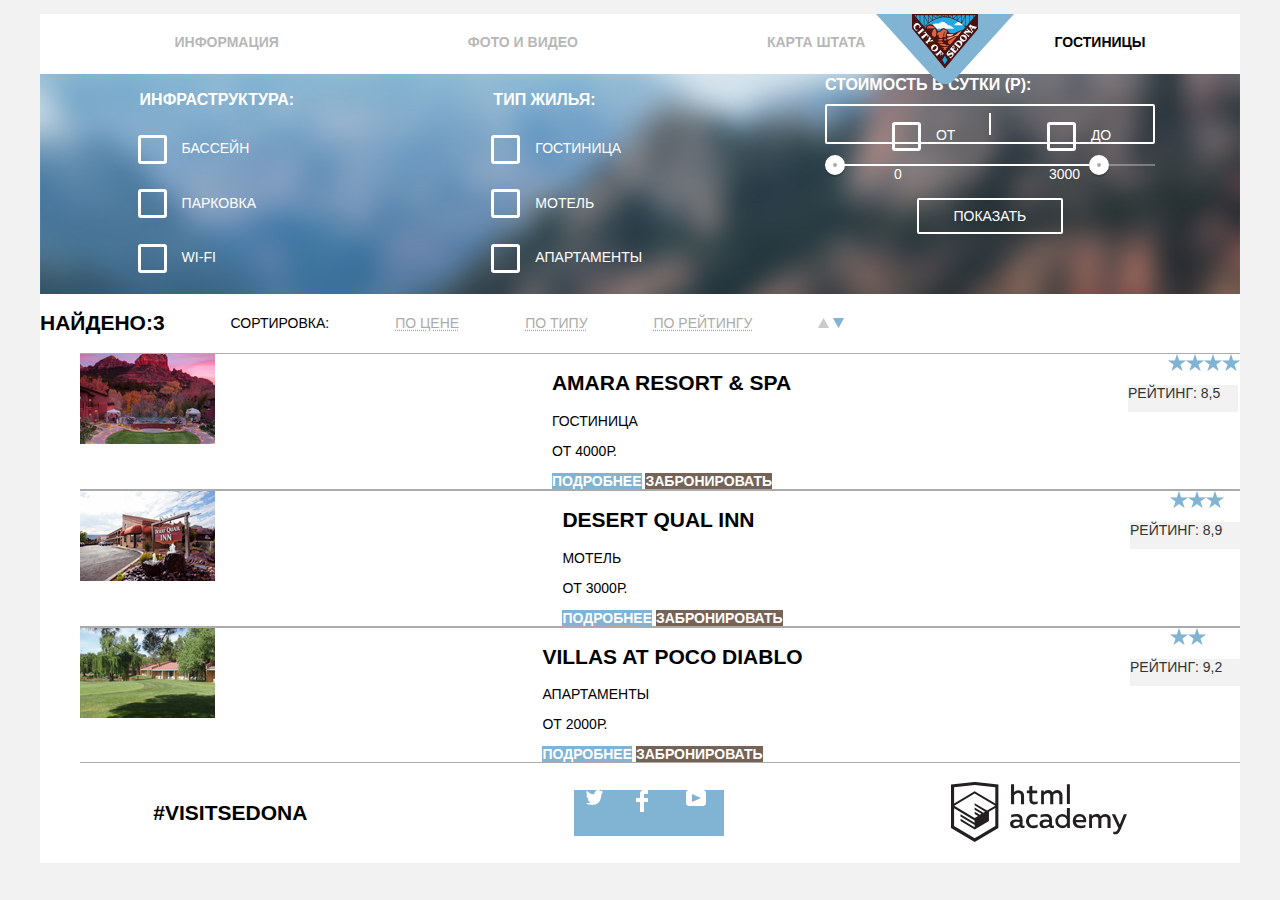
==== commit e8ef3370: "css" ====
--- a/inner.html
+++ b/inner.html
@@ -60,8 +60,10 @@
   <a class="text-sort" href="#">По цене</a>
   <a class="text-sort" href="#">По типу</a>
   <a class="text-sort" href="#">По рейтингу</a>
+  <div class="trangle">
   <a href="#"><img src="img/icon-up-dir.png" alt="sort up"></a>
   <a href="#"><img src="img/icon-down-dir.png" alt="sort down"></a>
+</div>
 </div>
 
 <section>
@@ -95,36 +97,47 @@
 
     
     <li class="hotel">
+        <div>
     <img src="img/hotel2.jpg" alt="hotel2" height="90px" width="135px">
+    </div>
+    <div>
     <a href="#" class="namehotel"><h2>Desert qual inn</h2></a>
     <p>Мотель</p>
     <p>от 3000р.</p>
     <a href="#" class="more">Подробнее</a>
     <a href="#" class="book">Забронировать</a>
-
+  </div>
+  <div class="rate">
     <ul class="nonelist star-list">
       <li class="stars"></li>
       <li class="stars"></li>
       <li class="stars"></li>
     </ul>
     <p class="rate-box">Рейтинг: 8,9</p>
+  </div>
     </li>
  
 
  
     <li class="hotel">
+
+      <div>
     <img src="img/hotel3.jpg" alt="hotel3" height="90px" width="135px">
+  </div>
+  <div>
     <a href="#" class="namehotel"><h2>Villas at poco diablo</h2></a>
     <p>Апартаменты</p>
     <p>от 2000р.</p>
     <a href="#" class="more">Подробнее</a>
     <a href="#" class="book">Забронировать</a>
-
+  </div>
+    <div class="rate">
     <ul class="nonelist star-list">
       <li class="stars"></li>
       <li class="stars"></li>
     </ul>
     <p class="rate-box">Рейтинг: 9,2</p>
+    </div>
     </li>
   
 
--- a/css/index.css
+++ b/css/index.css
@@ -3,7 +3,7 @@
     text-transform: uppercase;
     font-size: 14px;
     background-color: #f2f2f2;
-  
+  padding: 0;
 
     
     width: 1200px;
@@ -49,7 +49,7 @@
 }
 
 .maintext{
-    background: url("../img/background_photo.jpg") repeat 0 0;;
+    background: url("../img/background_photo.jpg") no-repeat 0 0;;
     background-size: cover;
     background-repeat: no-repeat;
     background-color: cadetblue;
@@ -87,7 +87,7 @@
     flex-direction: row;
     margin: 0;
     justify-content: center;
-    align-content: center;
+    align-items: center;
 }
 
 .row-line{
@@ -99,6 +99,7 @@
     background-color: #81b3d2;
     height: 255px;
     width: 400px; 
+    align-items: center;    
     
 }
 .blue p{
@@ -177,6 +178,15 @@
     margin: auto;
     font-size: 30px; 
 }
+.search-hotels{
+    background-color:#766357;
+    height: 86px;
+    width: 568px;
+    color: white;
+    font-size: 21px;
+    margin: auto;
+    text-align: center;
+}
 .form1{
     background-color: white;
     height: 395px;
@@ -213,6 +223,7 @@
     width: 364px;
     height: 38px;
     background-color: #f2f2f2;
+    font-weight: 700;
   }
   .number-input{
     border: #000;
@@ -240,15 +251,21 @@
     display: flex;
     flex-direction: row;
     justify-content: space-around;
+    align-items: center;
     background-color: white;
     height: 100px;
     margin: 0 auto;
     
 }
+.footer-navigation p{
+    font-size: 21px;
+    font-weight: 700;
+}
 .contacts{
     display: flex;
     flex-direction: row;
     justify-content: space-between;
+    align-content: center;
     width: 150px;
     
 }
@@ -337,130 +354,131 @@
 
 
 
-.filter-range {
-    width: 330px;
-   
-  
-    color: #ffffff;
-    text-transform: uppercase;
-  }
-.filter-range-title {
-    margin-bottom: 9px;
-  
-    font-weight: 600;
-    font-size: 16px;
-    line-height: 21px;
-}
-.price-controls {
-    position: relative;
-    
-    height: 36px;
-    margin-bottom: 20px;
-    
-    font-size: 0;
-  
-    border: 2px solid #ffffff;
-    border-radius: 2px;
-}
-.price-controls::after {
-    content: "";
-    position: absolute;
-    top: 50%;
-    left: 50%;
-  
-    width: 2px;
-    height: 22px;
-  
-    background: #ffffff;
-    transform: translate(-50%, -50%);
-}
-.price-controls label {
-    display: inline-block;
-  
-    font-size: 14px;
-    line-height: 38px;
-    vertical-align: top;
-  
-    cursor: pointer;
-}
-.price-controls .min-price,
-.price-controls .max-price {
-    width: 90px;
-    padding-left: 65px;
-}
-.price-controls input {
-    width: 50px;
-    margin: 0;
-  
-    color: inherit;
-    font: inherit;
-  
-    background: none;
-    border: none;
-}
-.range-controls {
-    position: relative;
-  
-    margin-bottom: 32px;
-}
-.range-controls .scale {
-    height: 2px;
-  
-    background: rgba(255, 255, 255, 0.3);
-}
-.range-controls .bar {
-    width: 80%;
-    height: 2px;
-  
-    background: #ffffff;
-}
-.range-toggle {
-    position: absolute;
-    top: -9px;
-    
-    width: 4px;
-    height: 4px;
-  
-    background: #ababab;
-    border: 8px solid #ffffff;
-    border-radius: 50%;
-    box-shadow: 0 2px 1px 0 rgba(0, 1, 1, 0.2);
-    cursor: pointer;
-}
-.range-toggle:hover {
-    background: #1c4f80;
-}
-.range-toggle-min {
-    left: 0;
-}
-.range-toggle-max {
-    left: 80%;
-}
-.btn-transparent {
-    display: block;
-    margin: 0 auto;
-    padding: 6px 35px;
-  
-    font-size: 14px;
-    line-height: 20px;
-    color: #ffffff;
-    text-transform: uppercase;
-  
-    background: transparent;
-    border: 2px solid #ffffff;
-    border-radius: 2px;
-    cursor: pointer;
-}
-.btn-transparent:hover {
-    color: #000000;
-  
-    background: #ffffff;
-}
+        .filter-range {
+            width: 330px;
+        
+        
+            color: #ffffff;
+            text-transform: uppercase;
+        }
+        .filter-range-title {
+            margin-bottom: 9px;
+        
+            font-weight: 600;
+            font-size: 16px;
+            line-height: 21px;
+        }
+        .price-controls {
+            position: relative;
+            
+            height: 36px;
+            margin-bottom: 20px;
+            
+            font-size: 0;
+        
+            border: 2px solid #ffffff;
+            border-radius: 2px;
+        }
+        .price-controls::after {
+            content: "";
+            position: absolute;
+            top: 50%;
+            left: 50%;
+        
+            width: 2px;
+            height: 22px;
+        
+            background: #ffffff;
+            transform: translate(-50%, -50%);
+        }
+        .price-controls label {
+            display: inline-block;
+        
+            font-size: 14px;
+            line-height: 38px;
+            vertical-align: top;
+        
+            cursor: pointer;
+        }
+        .price-controls .min-price,
+        .price-controls .max-price {
+            width: 90px;
+            padding-left: 65px;
+        }
+        .price-controls input {
+            width: 50px;
+            margin: 0;
+        
+            color: inherit;
+            font: inherit;
+        
+            background: none;
+            border: none;
+        }
+        .range-controls {
+            position: relative;
+        
+            margin-bottom: 32px;
+        }
+        .range-controls .scale {
+            height: 2px;
+        
+            background: rgba(255, 255, 255, 0.3);
+        }
+        .range-controls .bar {
+            width: 80%;
+            height: 2px;
+        
+            background: #ffffff;
+        }
+        .range-toggle {
+            position: absolute;
+            top: -9px;
+            
+            width: 4px;
+            height: 4px;
+        
+            background: #ababab;
+            border: 8px solid #ffffff;
+            border-radius: 50%;
+            box-shadow: 0 2px 1px 0 rgba(0, 1, 1, 0.2);
+            cursor: pointer;
+        }
+        .range-toggle:hover {
+            background: #1c4f80;
+        }
+        .range-toggle-min {
+            left: 0;
+        }
+        .range-toggle-max {
+            left: 80%;
+        }
+        .btn-transparent {
+            display: block;
+            margin: 0 auto;
+            padding: 6px 35px;
+        
+            font-size: 14px;
+            line-height: 20px;
+            color: #ffffff;
+            text-transform: uppercase;
+        
+            background: transparent;
+            border: 2px solid #ffffff;
+            border-radius: 2px;
+            cursor: pointer;
+        }
+        .btn-transparent:hover {
+            color: #000000;
+        
+            background: #ffffff;
+        }
 
 .search-filter{
     display: flex;
     justify-content: space-around;
     background-color: white;
+    align-items: center;
 }
 .search-filter .text-sort{
     text-decoration: underline;
@@ -478,7 +496,19 @@
     text-decoration: none;
     color: black;
 }
-
+.search-filter h2{
+    flex-grow: 1;
+}
+.search-filter p{
+    flex-grow: 1;
+}
+.text-sort{
+    flex-grow: 1;
+}
+.trangle{
+    flex-grow: 6;
+    justify-self: flex-end;
+}
 
 .hotels-list{
     display: flex;
@@ -491,7 +521,7 @@
     border-bottom: 1px solid #ababab;
     display: flex;
     flex-direction:row;
-  
+  justify-content: space-between;
      
 }
 
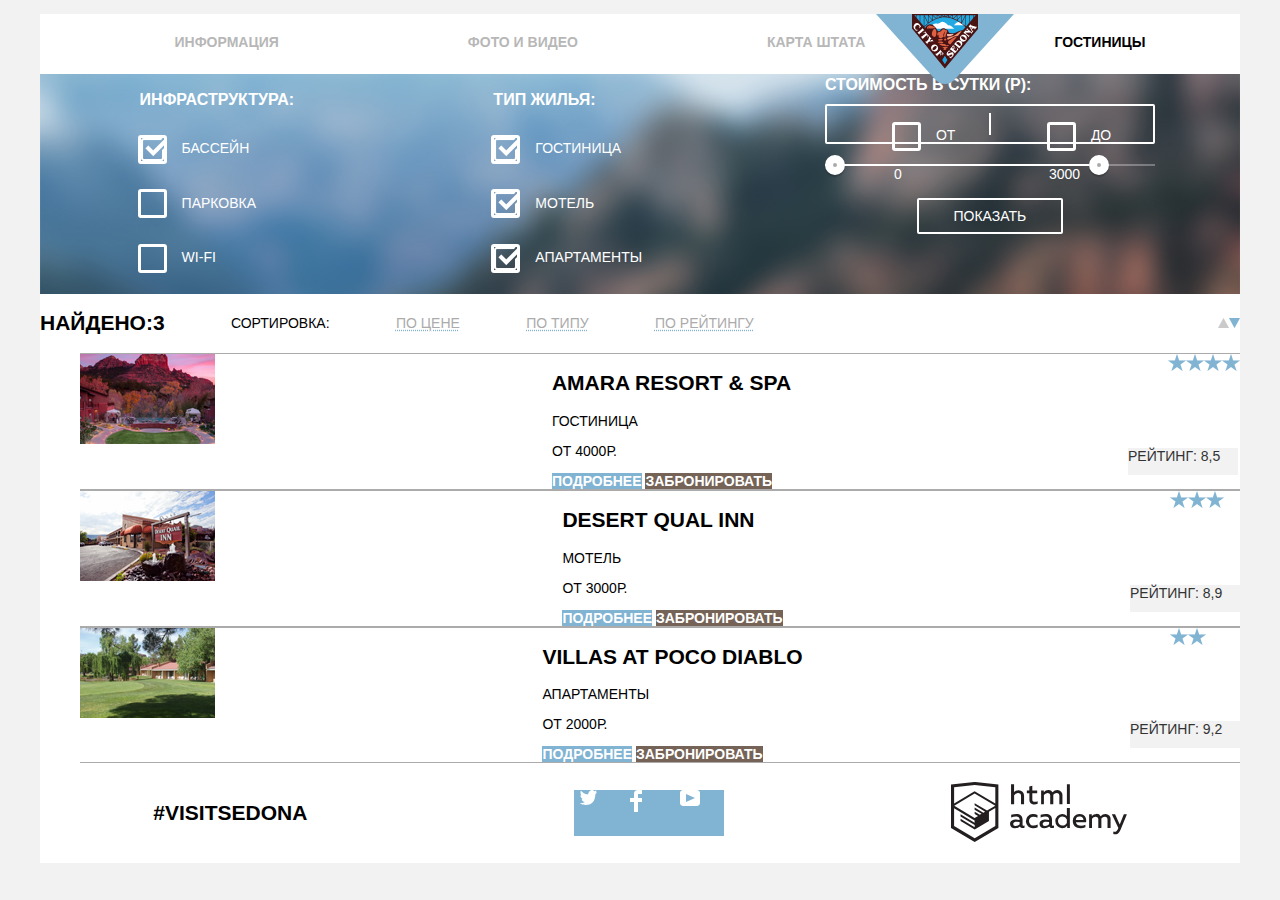
==== commit 15e415e2: "f" ====
--- a/inner.html
+++ b/inner.html
@@ -71,25 +71,30 @@
 
     
     <li class="hotel">
-    <div>
+    
     <img src="img/hotel1.jpg" alt="hotel1" height="90px" width="135px">
-  </div>
+  
     <div>
       <a href="#" class="namehotel"><h2>Amara resort & spa</h2></a>
+
+      <div>
     <p>Гостиница</p>
-    <p>от 4000р.</p>
+    <p>от 4000р.</p> <!-- flex  row justifay-space-between-->
+    </div>
+    <div>
     <a href="#" class="more">Подробнее</a>
-    <a href="#" class="book">Забронировать</a>
+    <a href="#" class="book">Забронировать</a> <!--block ; flex -->
+    </div>
     </div>
 
-    <div class="rate">
+    <div class="rate"> 
     <ul class="nonelist star-list"> <!-- stars-->
       <li class="stars"></li>
       <li class="stars"></li>
       <li class="stars"></li>
       <li class="stars"></li>
     </ul>
-    <p class="rate-box">Рейтинг: 8,5</p>
+    <p class="rate-box">Рейтинг: 8,5</p> <!-- flex or padding, font-->
     </div>
 
     </li>
--- a/css/index.css
+++ b/css/index.css
@@ -53,7 +53,7 @@
     background-size: cover;
     background-repeat: no-repeat;
     background-color: cadetblue;
-    background-position: 50% 50%;
+    background-position: 50% 0%;
     text-align: center;
     height: 500px;
     
@@ -64,6 +64,7 @@
 .border{
     position: relative;
     bottom: 50px;
+    margin-right: 1px;
 }
 
 a{
@@ -273,7 +274,7 @@
     background-color: #81b3d2;
     width: 46px;
     height: 46px;
-    padding-left: 6px;
+    padding-right: 6px;
     margin: auto;
 }
 .contacts a{
@@ -341,7 +342,7 @@
    input:checked + label:before {
    /* глифон - галочка */
     content: " ";
-    background: url("/img/checkbox-on.png") no-repeat 0% 05; 
+    background: url("../img/checkbox-on.png") no-repeat 0% 0%; 
     
    }
     
@@ -507,7 +508,9 @@
 }
 .trangle{
     flex-grow: 6;
-    justify-self: flex-end;
+    display: flex;
+    flex-direction: row;
+    justify-content: flex-end;
 }
 
 .hotels-list{
@@ -526,8 +529,9 @@
 }
 
 .rate{
-  
-    justify-self: end;
+  display: flex;
+  flex-direction: column;
+    justify-content: space-between;
 }
 .star-list{
     display: flex;
@@ -601,6 +605,7 @@
 }
 .namehotel{
     color: black;
+    margin-top:0;
 }
 .namehotel:hover{
     color: #81b3d2;
